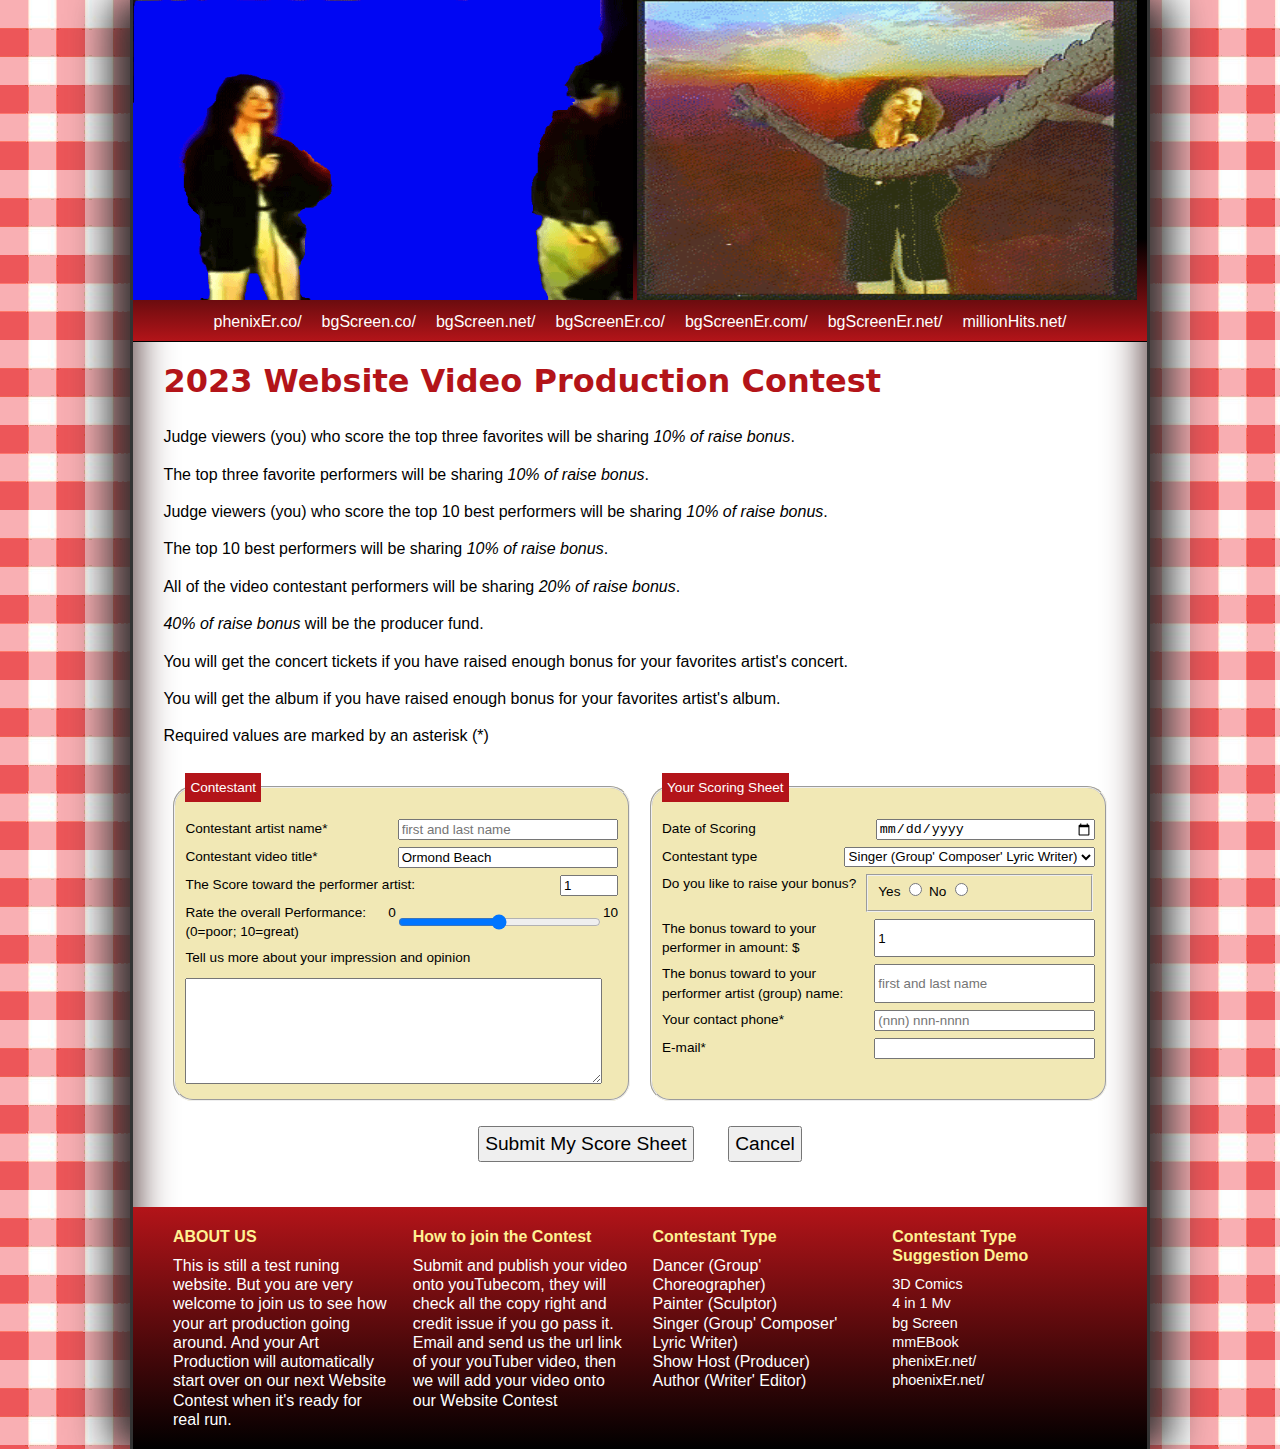
==== index.html @ 4c0b6053 "wvc" ====
<!DOCTYPE html>
<html lang="en">
<head>
   <!--
      New Perspectives on HTML5 and CSS3, 8th Edition
      Tutorial 7
      Tutorial Case

      website video contest Form
      Author: Jerome Yang
      Date:   12/03/22

      Filename:   rb_survey.html

   -->
   
   <meta charset="utf-8" />
   <meta name="viewport" content="width=device-width, initial-scale=1" />
   <title>website video contest</title>
   <link href="rb_reset.css" rel="stylesheet" />
   <link href="rb_styles.css" rel="stylesheet" />
   <link href="rb_forms.css" rel="stylesheet" />	
   <script src="rb_formsubmit.js"></script>
</head>

<body>
   <header>
      <img src="DragonTVgoodmanB.gif"  width="500px" height="300px"  alt="groups" id="goodmansimg"  />
	   <img src="groups.gif"  width="500px" height="300px"  alt="groups" id="groupsimg"  />
      <nav> <a id="navicon" href="#"><img src="rb_navicon.png" alt="" /></a>
         <ul>
            <li><a href="http://phenixer.co/">phenixEr.co/</a></li>
            <li><a href="https://bgscreen.co/">bgScreen.co/</a></li>
            <li><a href="https://bgscreen.net/">bgScreen.net/</a></li>
            <li><a href="https://bgscreener.co/">bgScreenEr.co/</a></li>
            <li><a href="https://bgscreener.com/">bgScreenEr.com/</a></li>
            <li><a href="http://bgscreener.net/">bgScreenEr.net/</a></li>
            <li><a href="https://millionhits.net/">millionHits.net/</a></li>
         </ul>
      </nav>
   </header>
   <section>

      <h1>2023 Website Video Production Contest</h1>
	   
      <p>Judge viewers (you) who score the top three favorites
         will be sharing <em>10% of raise bonus</em>. </p>
      <p>The top three favorite performers
         will be sharing <em>10% of raise bonus</em>. </p>
	  <p>Judge viewers (you) who score the top 10 best performers
         will be sharing <em>10% of raise bonus</em>. </p>
	  <p>The top 10 best performers
         will be sharing <em>10% of raise bonus</em>. </p>
	   <p>All of the video contestant performers
         will be sharing <em>20% of raise bonus</em>. </p>
	   <p><em>40% of raise bonus</em> will be the producer fund.</p>
		<p>You will get the concert tickets if you have raised enough bonus 
			for your favorites artist's concert. </p>
	   <p>You will get the album if you have raised enough bonus 
			for your favorites artist's album. </p>
	   
	   
      <p>Required values are marked by an asterisk (*)</p>
	   
	  <form id="survey" action="http://www.example.com/redball/survey" method="post" >
		  
 <fieldset id="custInfo">
<legend>Contestant</legend>
	 	 
<div class="formRow">
<label for="name">Contestant artist name*</label>
<input name="custName" id="name" type="text" placeholder="first and last name" required />
</div>
	 

<div class="formRow">
<label for="title">Contestant video title*</label>
<input name="custTitle" id="title" type="text"  value="Ormond Beach" />
</div>
	 

 <div class="formRow">
<label for="dineSpin">The Score toward the performer artist:</label>
<input name="dineOut" id="dineSpin" type="number"
value="1" step="1" min="1" max="99" />
</div>

  <div class="formRow">
<label for="rangeBox">Rate the overall Performance:<br />
(0=poor; 10=great)</label>
0
<input name="serviceRate" id="rangeBox" type="range"
value="5" step="1" min="0" max="10" />
10
</div>
		  
	<label for="commBox">Tell us more about your
impression and opinion</label>
<textarea name="custExp" id="commBox"></textarea>
		  
</fieldset>
		  
<fieldset id="expInfo">
	<legend>Your Scoring Sheet</legend>
	<div class="formRow">
<label for="visit">Date of Scoring</label>
<input name="visitDate" id="visit" type="date" />
</div>
	
	<div class="formRow">
<label for="order">Contestant type</label>
<select name="orderType" id="order">
<option value="order1">Dancer (Group' Choreographer)</option>
<option value="order2">Painter (Sculptor)</option>
<option value="order3" selected>Singer (Group' Composer' Lyric Writer)</option>
<option value="order4">Show Host (Producer)</option>
	<option value="order5">Author (Writer' Editor)</option>
</select>
</div>
		 	   
		  <div class="formRow">
<label>Do you like to raise your bonus?</label>
<fieldset class="optGroup">
<label for="cYes">Yes</label>
<input name="oCorrect" id="cYes" value="yes"
type="radio" />
<label for="cNo">No</label>
<input name="oCorrect" id="cNo" value="no"
type="radio" />
</fieldset>
</div>
	
<div class="formRow">
<label for="bonusSpin">The bonus toward to your performer in amount: $</label>
<input name="bonusOut" id="bonusSpin" type="number"
value="1" step="1" min="1" max="9999" />
</div>
	
<div class="formRow">
<label for="name">The bonus toward to your performer artist (group) name:</label>
<input name="favorName" id="contestantName" type="text" placeholder="first and last name"  />
</div>
	  

	 <div class="formRow">
<label for="phone">Your contact phone*</label>
<input name="custPhone" id="phone" type="tel" placeholder="(nnn) nnn-nnnn" />
</div>
	 
<div class="formRow">
<label for="mail">E-mail*</label>
<input name="custEmail" id="mail" type="email" required />
</div>
	 
</fieldset>
		
	   
	   <div id="buttons">
<input type="submit" value="Submit My Score Sheet" />
<input type="reset" value="Cancel" />
</div>
      </form>
     
   </section>
   <footer>
      <h1>ABOUT US</h1>
      This is still a test runing website. But you are very welcome to join us to see how your art production going around.
	   And your Art Production will automatically start over on our next Website Contest when it's ready for real run.
      <h1>How to join the Contest</h1>
      Submit and publish your video onto youTubecom, they will check all the copy right and credit issue if you go pass it.
	   Email and send us the url link of your youTuber video, then we will add your video onto our Website Contest
      <h1>Contestant Type</h1>
Dancer (Group' Choreographer)<br />
Painter (Sculptor)<br />
Singer (Group' Composer' Lyric Writer)<br />
Show Host (Producer)<br />
Author (Writer' Editor)<br />
    
      <h1>Contestant Type Suggestion Demo</h1>
      <a href="#">3D Comics</a> <a href="#">4 in 1 Mv</a> <a href="#">bg Screen</a> <a href="#">mmEBook</a> <a href="https://phenixer.net/">phenixEr.net/</a> <a href="https://phoenixer.net/">phoenixEr.net/</a> 
	   
   </footer>
</body>
</html>
---- rb_styles.css ----
@charset "utf-8";

/*
   New Perspectives on HTML5 and CSS3, 8th Edition
   Tutorial 7
   Tutorial Case

   Red Ball Pizza General Style Sheet
  
   Filename: rb_styles.css

*/


/* HTML and Body styles */

html {
   background: rgb(246, 174, 176) url(rb_background.png);
   font-family: Verdana, Geneva, sans-serif;
   height: 100%;
}

body {
   background-color: white;
   box-shadow: rgb(51, 51, 51) 20px 0px 40px,  rgb(51, 51, 51) -20px 0px 40px,
               inset rgb(51, 21, 21) 0px 0px 40px;
   border-left: 3px solid rgb(51, 51, 51);
   border-right: 3px solid rgb(51, 51, 51);
   min-height: 100%;  
   margin: 0px auto;
   min-width: 320px;
   max-width: 1020px;  
   width: 100%;
}


/* Header styles */

header img#logoimg {
   width: 100%;
}

header {
   background: linear-gradient(to bottom, black 70%, rgb(179, 20, 25));
   border-bottom: 1px solid rgb(0, 0, 0);
   color: white;
}



/* Navigation list styles */

header nav ul li {
   font-size: 1.0em; 
   line-height: 2.3em; 
   height: 2.3em;
   padding: 0px 10px;
}

header nav ul li a {
   color: white;
   display: block;
   width: 100%;
}

header nav ul li a:hover {
   color: rgb(249, 209, 17);
}

a#navicon {
   display: none;
}


section {
   margin: 30px 3%;
}

section h1 {
   font-family: Segoe, "Segoe UI", "DejaVu Sans", "Trebuchet MS", Verdana, sans-serif;
   font-size: 2.0em;
   color: rgb(179, 20, 25);
   margin-bottom: 35px;
}

section p {
   line-height: 1.4em;
   margin: 15px 0px;
}



/* Footer styles */   

footer {
   color: white;    
   background: linear-gradient(to bottom, rgb(179, 20, 25), black);   
   -moz-column-width: 200px;
   -webkit-column-width: 200px;
    column-width: 200px;

   -moz-column-gap: 25px;
   -webkit-column-gap: 25px;
    column-gap: 25px;
    
    padding: 20px 40px;
  
}

footer h1 {
   color: rgb(255, 241, 147);   
   font-size: 1em;
   margin: 10px 0px;
}

footer h1:first-of-type {
   margin-top: 0px;
}

footer a {
   display: block;
   color: white;
   text-decoration: none;
   font-size: 0.9em;
}

footer a:hover {
   text-decoration: underline;
}

footer address {
   margin-top: 30px;
   font-style: normal;
}

/* ===============================
   Mobile Styles: 0px to 640px 
   ===============================
*/
@media only screen and (max-width: 640px) {

   
   a#navicon {
      display: block;
   }
   
   header nav ul {
      display: none;
   }
   
   header nav ul li {
      font-size: 1em;
      line-height: 1.3em;
      height: 1.3em;
   }
   
   a#navicon:hover+ul, header nav ul:hover {
      display: block;
   }
   
   section h1 {
      font-size: 1.5em;
   }
   
   section p {
      font-size: 0.9em;
   }
}

/* =============================================
   Tablet and Desktop Styles: greater than 640px
   =============================================
*/
@media only screen and (min-width: 641px) {

   body header nav ul {
      display: -webkit-flex;
      display: flex;
      -webkit-flex-flow: row nowrap;
      flex-flow: row nowrap;
      -webkit-justify-content: center;
      justify-content: center;
   }
   
   body header nav ul li {
      -webkit-flex: 0 1 auto;
      flex: 0 1 auto;
   }
}
---- rb_forms.css ----
/*
   New Perspectives on HTML5 and CSS3, 8th Edition
   Tutorial 7
   Tutorial Case

   Survey Forms Style Sheet
   Author: Jerome Yang
   Date:   11/29/2022

   Filename:         rb_forms.css

*/

/* Form Layout Styles */
form#survey {
display: flex;
flex-flow: row wrap;
}
form#survey > fieldset {
background-color: rgb(241, 232, 181);
border-radius: 20px;
flex: 1 1 300px;
font-size: 0.85em;
padding: 10px;
margin: 10px;
}
div.formRow {
display: flex;
flex-flow: row wrap;
margin: 7px 0px;
}

div.formRow > * {
flex: 1 1 150px;
}

/* Legend Styles */

legend {
background-color: rgb(179, 20, 25);
color: white;
padding: 5px;
}

/* Text Area Styles */

textarea {
margin-top: 10px;
height: 100px;
width: 95%;
}

/* Spinner Styles */

div.formRow > input#dineSpin {
flex: 0 0 50px;
}

/* Form Button Styles */

div#buttons {
text-align: center;
width: 100%;
}

input[type='submit'], input[type='reset'] {
font-size: 1.2em;
padding: 5px;
margin: 15px;
}

/* Validation Styles */
input:focus, select:focus, textarea:focus {
background-color: rgb(220, 255, 220);
}

input#name:focus:valid,
input#zip:focus:valid,
input#phone:focus:valid,
input#mail:focus:valid {
background: rgb(220, 255, 220) url(rb_valid.png) bottom
right/contain no-repeat;
}

input#name:focus:invalid,
input#zip:focus:invalid,
input#phone:focus:invalid,
input#mail:focus:invalid {
background: rgb(255, 232, 233) url(rb_invalid.png) bottom
right/contain no-repeat;
}
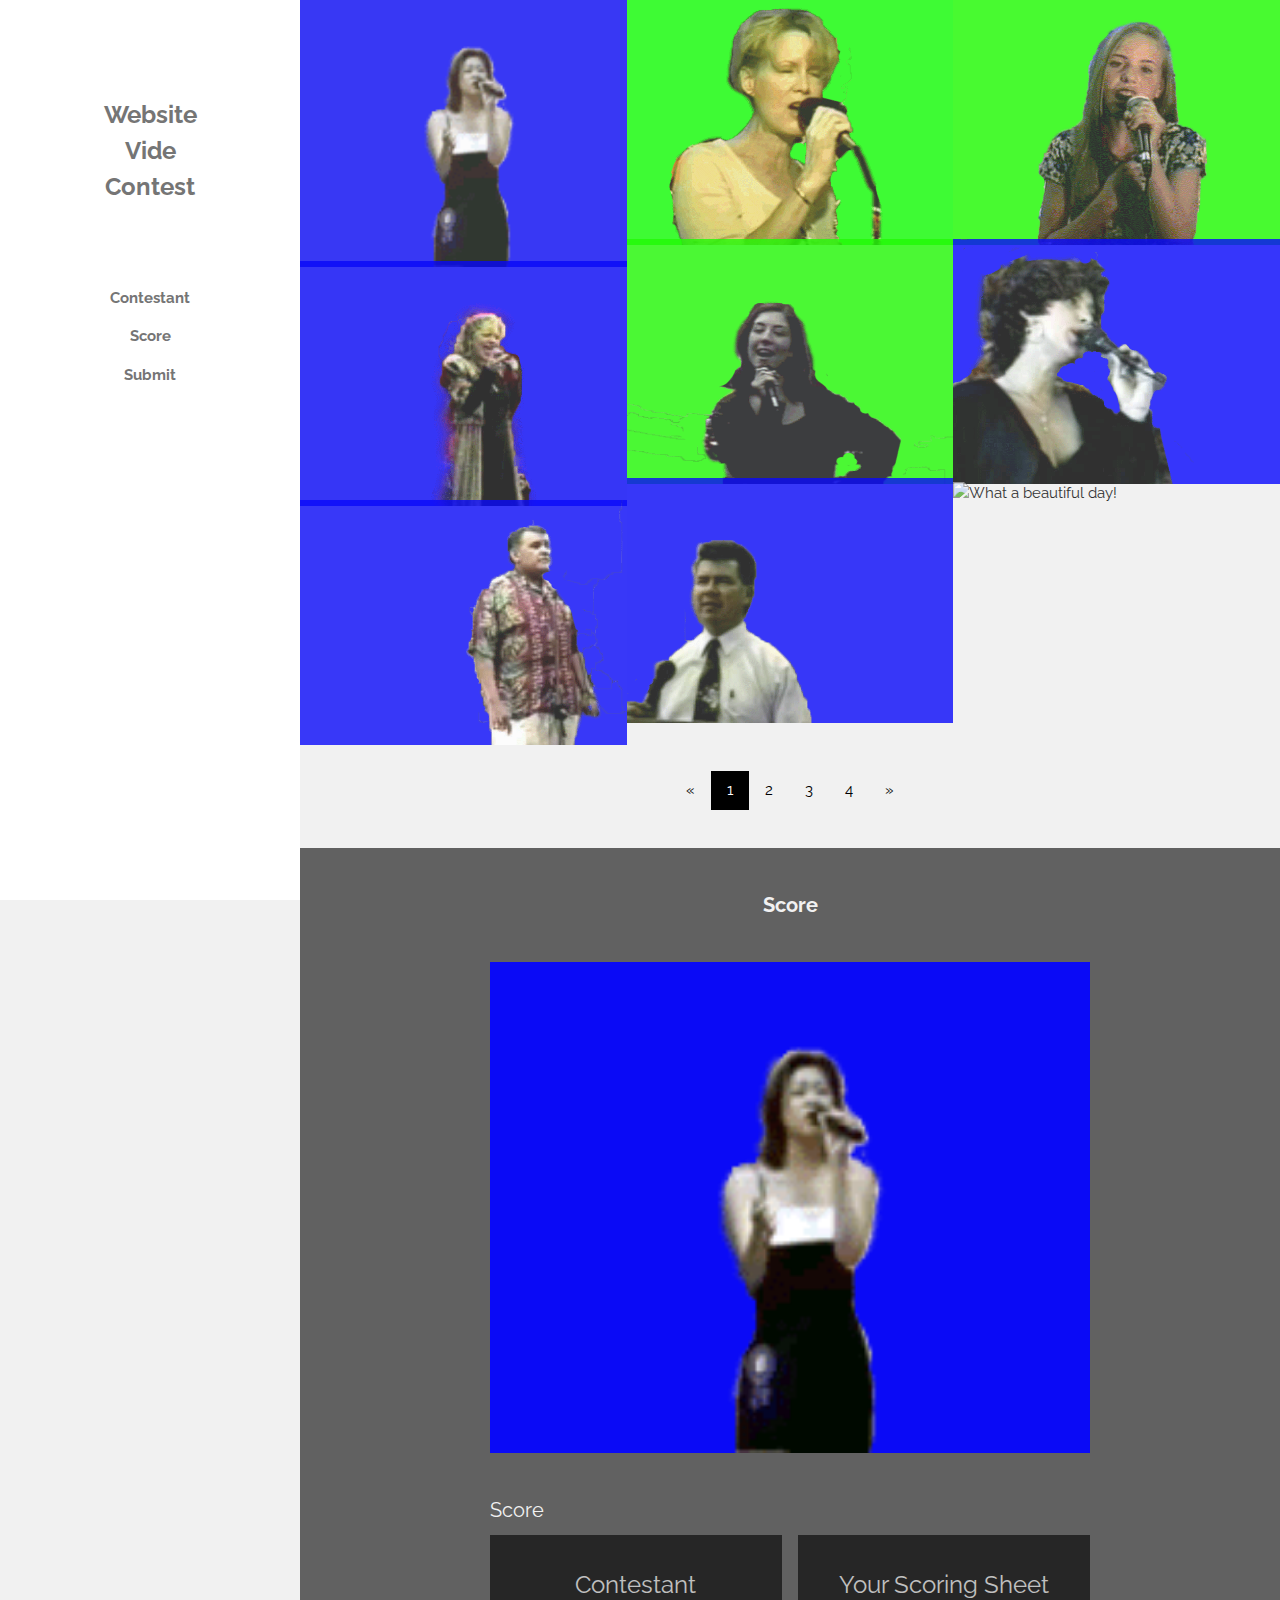
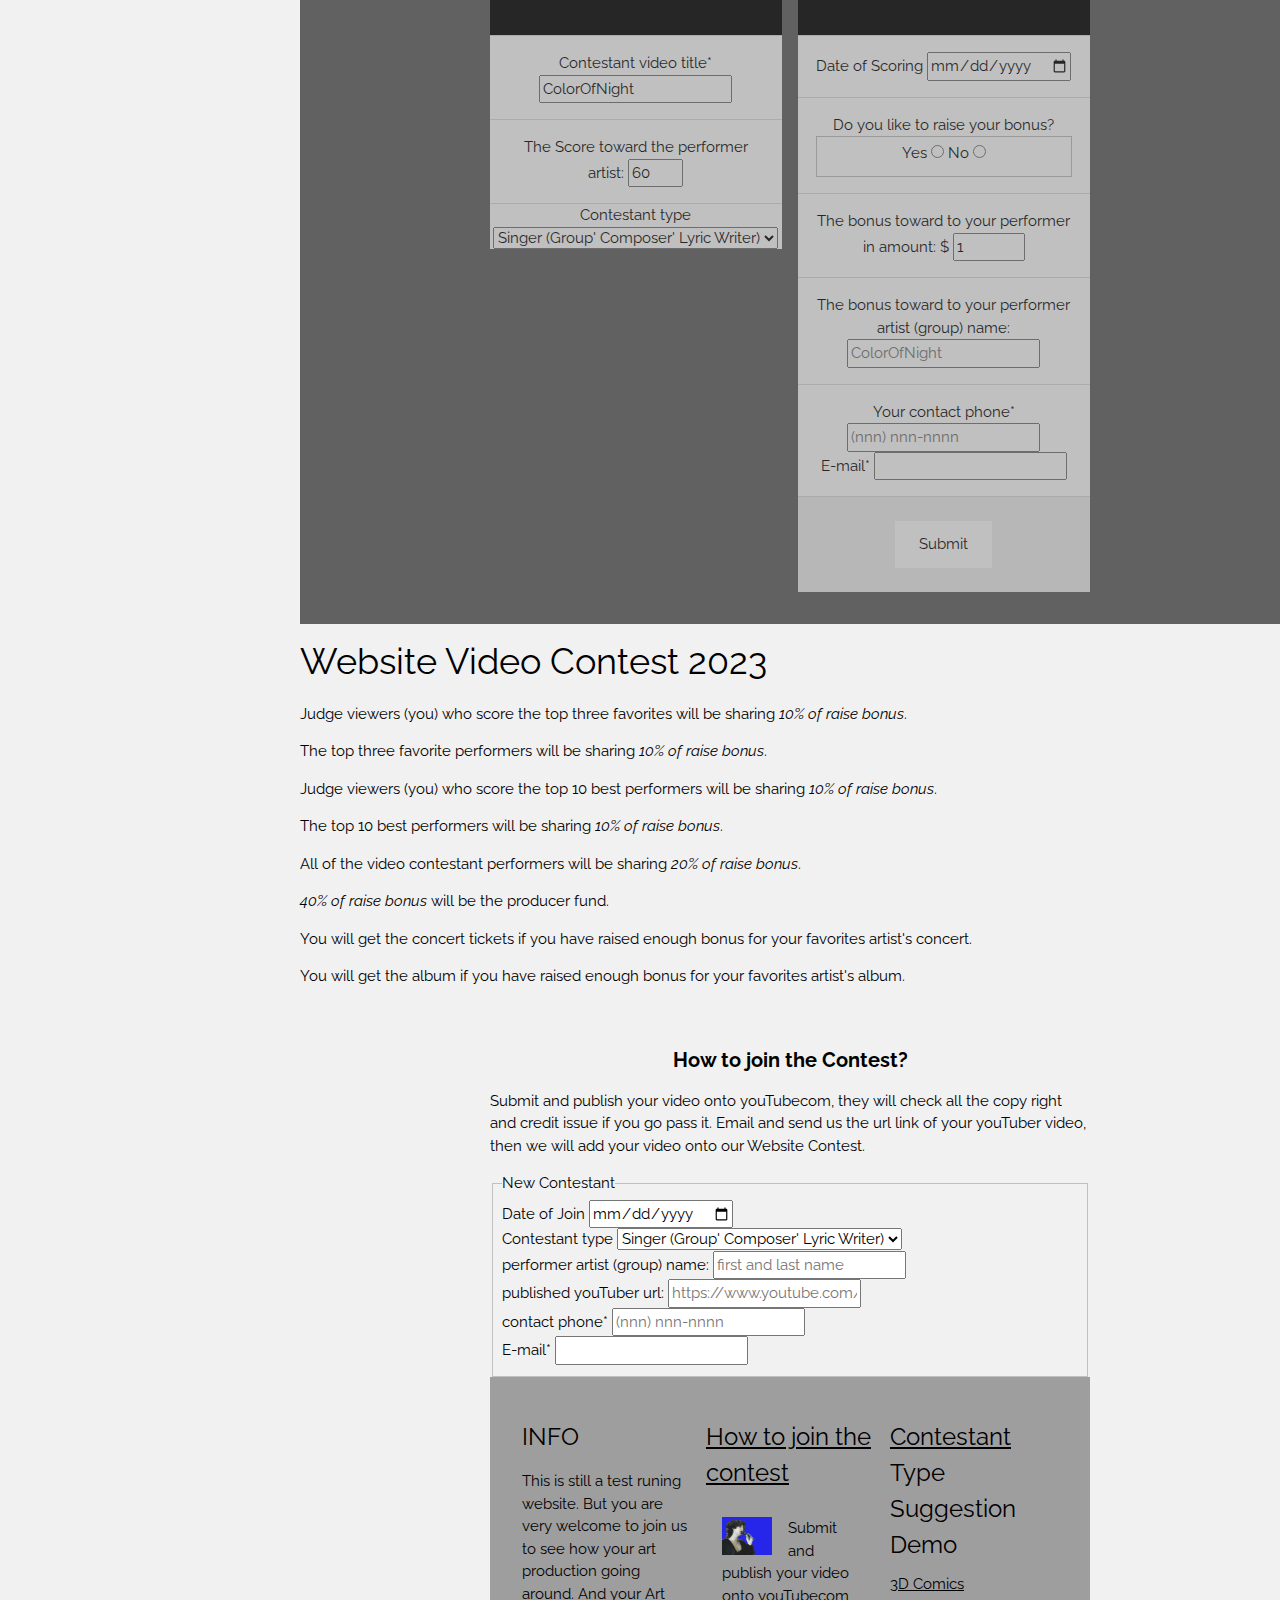
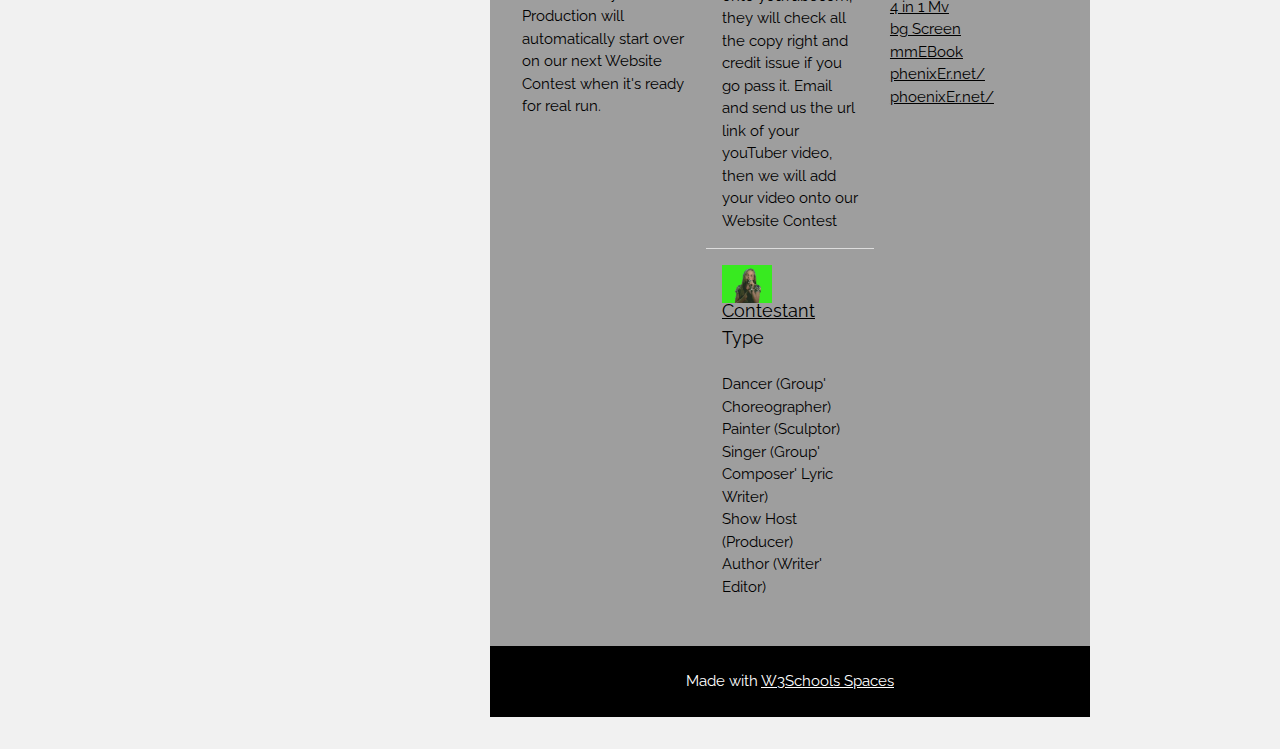
==== commit 315f25d9: "Add files via upload" ====
--- a/index.html
+++ b/index.html
@@ -1,124 +1,157 @@
 <!DOCTYPE html>
 <html lang="en">
-<head>
-   <!--
-      New Perspectives on HTML5 and CSS3, 8th Edition
-      Tutorial 7
-      Tutorial Case
-
-      website video contest Form
-      Author: Jerome Yang
-      Date:   12/03/22
-
-      Filename:   rb_survey.html
-
-   -->
-   
-   <meta charset="utf-8" />
-   <meta name="viewport" content="width=device-width, initial-scale=1" />
-   <title>website video contest</title>
-   <link href="rb_reset.css" rel="stylesheet" />
-   <link href="rb_styles.css" rel="stylesheet" />
-   <link href="rb_forms.css" rel="stylesheet" />	
-   <script src="rb_formsubmit.js"></script>
-</head>
-
-<body>
-   <header>
-      <img src="DragonTVgoodmanB.gif"  width="500px" height="300px"  alt="groups" id="goodmansimg"  />
-	   <img src="groups.gif"  width="500px" height="300px"  alt="groups" id="groupsimg"  />
-      <nav> <a id="navicon" href="#"><img src="rb_navicon.png" alt="" /></a>
-         <ul>
-            <li><a href="http://phenixer.co/">phenixEr.co/</a></li>
-            <li><a href="https://bgscreen.co/">bgScreen.co/</a></li>
-            <li><a href="https://bgscreen.net/">bgScreen.net/</a></li>
-            <li><a href="https://bgscreener.co/">bgScreenEr.co/</a></li>
-            <li><a href="https://bgscreener.com/">bgScreenEr.com/</a></li>
-            <li><a href="http://bgscreener.net/">bgScreenEr.net/</a></li>
-            <li><a href="https://millionhits.net/">millionHits.net/</a></li>
-         </ul>
-      </nav>
-   </header>
-   <section>
-
-      <h1>2023 Website Video Production Contest</h1>
-	   
-      <p>Judge viewers (you) who score the top three favorites
-         will be sharing <em>10% of raise bonus</em>. </p>
-      <p>The top three favorite performers
-         will be sharing <em>10% of raise bonus</em>. </p>
-	  <p>Judge viewers (you) who score the top 10 best performers
-         will be sharing <em>10% of raise bonus</em>. </p>
-	  <p>The top 10 best performers
-         will be sharing <em>10% of raise bonus</em>. </p>
-	   <p>All of the video contestant performers
-         will be sharing <em>20% of raise bonus</em>. </p>
-	   <p><em>40% of raise bonus</em> will be the producer fund.</p>
-		<p>You will get the concert tickets if you have raised enough bonus 
-			for your favorites artist's concert. </p>
-	   <p>You will get the album if you have raised enough bonus 
-			for your favorites artist's album. </p>
-	   
-	   
-      <p>Required values are marked by an asterisk (*)</p>
-	   
-	  <form id="survey" action="http://www.example.com/redball/survey" method="post" >
-		  
- <fieldset id="custInfo">
-<legend>Contestant</legend>
-	 	 
-<div class="formRow">
-<label for="name">Contestant artist name*</label>
-<input name="custName" id="name" type="text" placeholder="first and last name" required />
-</div>
-	 
-
+    <head>
+        <title>W3.CSS Template</title>
+        <meta charset="UTF-8">
+        <meta name="viewport" content="width=device-width, initial-scale=1">
+        <link rel="stylesheet" href="https://www.w3schools.com/w3css/4/w3.css">
+        <link rel="stylesheet" href="https://fonts.googleapis.com/css?family=Raleway">
+        <style>
+            body,
+            h1,
+            h2,
+            h3,
+            h4,
+            h5 {
+                font-family: "Raleway", sans-serif
+            }
+
+            .w3-third img {
+                margin-bottom: -6px;
+                opacity: 0.8;
+                cursor: pointer
+            }
+
+            .w3-third img:hover {
+                opacity: 1
+            }
+        </style>
+    </head>
+<body class="w3-light-grey w3-content" style="max-width:1600px">
+
+    <!-- Sidebar/menu -->
+    <nav class="w3-sidebar w3-bar-block w3-white w3-animate-left w3-text-grey w3-collapse w3-top w3-center"
+        style="z-index:3;width:300px;font-weight:bold" id="mySidebar"><br>
+        <h3 class="w3-padding-64 w3-center"><b>Website<br>Vide<br>Contest</b></h3>
+        <a href="javascript:void(0)" onclick="w3_close()"
+            class="w3-bar-item w3-button w3-padding w3-hide-large">CLOSE</a>
+        <a href="#" onclick="w3_close()" class="w3-bar-item w3-button">Contestant</a>
+        <a href="#score" onclick="w3_close()" class="w3-bar-item w3-button">Score</a>
+        <a href="#contact" onclick="w3_close()" class="w3-bar-item w3-button">Submit</a>
+    </nav>
+
+    <!-- Top menu on small screens -->
+    <header class="w3-container w3-top w3-hide-large w3-white w3-xlarge w3-padding-16">
+        <span class="w3-left w3-padding">Website Video Contest</span>
+        <a href="javascript:void(0)" class="w3-right w3-button w3-white" onclick="w3_open()">☰</a>
+    </header>
+
+    <!-- Overlay effect when opening sidebar on small screens -->
+    <div class="w3-overlay w3-hide-large w3-animate-opacity" onclick="w3_close()" style="cursor:pointer"
+        title="close side menu" id="myOverlay"></div>
+
+    <!-- !PAGE CONTENT! -->
+    <div class="w3-main" style="margin-left:300px">
+
+        <!-- Push down content on small screens -->
+        <div class="w3-hide-large" style="margin-top:83px"></div>
+
+        <!-- Photo grid -->
+        <div class="w3-row">
+            <div class="w3-third">
+                <img src="./ColorOfNight.gif" style="width:100%" onclick="onClick(this)"
+                    alt="./ColorOfNight.gif ">
+                <img src="./GirlFriend.gif" style="width:100%" onclick="onClick(this)"
+                    alt="./GirlFriend.gif">
+                <img src="./HawaiiWeddingSong.gif" style="width:100%" onclick="onClick(this)" alt="./HawaiiWeddingSong.gif">
+            </div>
+
+            <div class="w3-third">
+                <img src="./HeartTrouble1.gif" style="width:100%" onclick="onClick(this)"
+                    alt="./HeartTrouble1.gif">
+                <img src="./HoneyImHome1.gif" style="width:100%" onclick="onClick(this)"
+                    alt="./HoneyImHome1.gif">
+                <img src="./IGotU.gif" style="width:100%" onclick="onClick(this)"
+                    alt="./IGotU.gif">
+            </div>
+
+            <div class="w3-third">
+                <img src="./Immortality.gif" style="width:100%" onclick="onClick(this)" alt="./Immortality.gif">
+                <img src="./people.gif" style="width:100%" onclick="onClick(this)" alt="./people.gif">
+                <img src="https://www.w3schools.com/w3images/closegirl.jpg" style="width:100%" onclick="onClick(this)" alt="What a beautiful day!">
+            </div>
+        </div>
+
+        <!-- Pagination -->
+        <div class="w3-center w3-padding-32">
+            <div class="w3-bar">
+                <a href="#" class="w3-bar-item w3-button w3-hover-black">«</a>
+                <a href="#" class="w3-bar-item w3-black w3-button">1</a>
+                <a href="#" class="w3-bar-item w3-button w3-hover-black">2</a>
+                <a href="#" class="w3-bar-item w3-button w3-hover-black">3</a>
+                <a href="#" class="w3-bar-item w3-button w3-hover-black">4</a>
+                <a href="#" class="w3-bar-item w3-button w3-hover-black">»</a>
+            </div>
+        </div>
+
+        <!-- Modal for full size images on click-->
+        <div id="modal01" class="w3-modal w3-black" style="padding-top:0" onclick="this.style.display='none'">
+            <span class="w3-button w3-black w3-xlarge w3-display-topright">×</span>
+            <div class="w3-modal-content w3-animate-zoom w3-center w3-transparent w3-padding-64">
+                <img id="img01" class="w3-image">
+                <p id="caption"></p>
+            </div>
+        </div>
+
+        <!-- Score section -->
+        <div class="w3-container w3-dark-grey w3-center w3-text-light-grey w3-padding-32" id="score">
+            <h4><b>Score</b></h4>
+            <img src="./ColorOfNight.gif" alt="Me" class="w3-image w3-padding-32" width="600" height="650">
+            <div class="w3-content w3-justify" style="max-width:600px">
+                <h4>Score </h4>
+
+      <div class="w3-row-padding" style="margin:0 -16px">
+                    <div class="w3-half w3-margin-bottom">
+                        <ul class="w3-ul w3-white w3-center w3-opacity w3-hover-opacity-off">
+                            <li class="w3-black w3-xlarge w3-padding-32">Contestant</li>
+<li class="w3-padding-16">
 <div class="formRow">
 <label for="title">Contestant video title*</label>
-<input name="custTitle" id="title" type="text"  value="Ormond Beach" />
-</div>
-	 
-
- <div class="formRow">
+<input name="custTitle" id="title" type="text"  value="ColorOfNight" />
+</div>
+</li>
+                            <li class="w3-padding-16">
+<div class="formRow">
 <label for="dineSpin">The Score toward the performer artist:</label>
 <input name="dineOut" id="dineSpin" type="number"
-value="1" step="1" min="1" max="99" />
-</div>
-
-  <div class="formRow">
-<label for="rangeBox">Rate the overall Performance:<br />
-(0=poor; 10=great)</label>
-0
-<input name="serviceRate" id="rangeBox" type="range"
-value="5" step="1" min="0" max="10" />
-10
-</div>
-		  
-	<label for="commBox">Tell us more about your
-impression and opinion</label>
-<textarea name="custExp" id="commBox"></textarea>
-		  
-</fieldset>
-		  
-<fieldset id="expInfo">
-	<legend>Your Scoring Sheet</legend>
-	<div class="formRow">
-<label for="visit">Date of Scoring</label>
-<input name="visitDate" id="visit" type="date" />
-</div>
-	
-	<div class="formRow">
+value="60" step="1" min="1" max="99" />
+</div>
+                            </li>
+<div class="formRow">
 <label for="order">Contestant type</label>
 <select name="orderType" id="order">
 <option value="order1">Dancer (Group' Choreographer)</option>
 <option value="order2">Painter (Sculptor)</option>
 <option value="order3" selected>Singer (Group' Composer' Lyric Writer)</option>
 <option value="order4">Show Host (Producer)</option>
-	<option value="order5">Author (Writer' Editor)</option>
+<option value="order5">Author (Writer' Editor)</option>
 </select>
 </div>
-		 	   
-		  <div class="formRow">
+   
+                        </ul>
+                    </div>
+
+                    <div class="w3-half">
+                        <ul class="w3-ul w3-white w3-center w3-opacity w3-hover-opacity-off">
+                            <li class="w3-black w3-xlarge w3-padding-32">Your Scoring Sheet</li>
+ <li class="w3-padding-16">
+  <div class="formRow">
+<label for="visit">Date of Scoring</label>
+<input name="visitDate" id="visit" type="date" />
+</div>
+ </li>
+ <li class="w3-padding-16">                                
+ <div class="formRow">
 <label>Do you like to raise your bonus?</label>
 <fieldset class="optGroup">
 <label for="cYes">Yes</label>
@@ -129,56 +162,183 @@
 type="radio" />
 </fieldset>
 </div>
-	
+ </li>
+<li class="w3-padding-16">
 <div class="formRow">
 <label for="bonusSpin">The bonus toward to your performer in amount: $</label>
 <input name="bonusOut" id="bonusSpin" type="number"
 value="1" step="1" min="1" max="9999" />
 </div>
-	
+</li>
+ <li class="w3-padding-16">
 <div class="formRow">
 <label for="name">The bonus toward to your performer artist (group) name:</label>
-<input name="favorName" id="contestantName" type="text" placeholder="first and last name"  />
-</div>
-	  
-
-	 <div class="formRow">
+<input name="favorName" id="contestantName" type="text" placeholder="ColorOfNight"  />
+</div>
+ </li>
+                            <li class="w3-padding-16">
+                     
+<div class="formRow">
 <label for="phone">Your contact phone*</label>
 <input name="custPhone" id="phone" type="tel" placeholder="(nnn) nnn-nnnn" />
-</div>
-	 
+</div>  
 <div class="formRow">
 <label for="mail">E-mail*</label>
 <input name="custEmail" id="mail" type="email" required />
 </div>
-	 
+                            </li>
+                            <li class="w3-light-grey w3-padding-24">
+                                <button class="w3-button w3-white w3-padding-large">Submit</button>
+                            </li>
+                        </ul>
+                    </div>
+                </div>
+            </div>
+        </div>
+
+                   <h1> Website Video Contest 2023</h1>
+       
+      <p>Judge viewers (you) who score the top three favorites
+         will be sharing <em>10% of raise bonus</em>. </p>
+      <p>The top three favorite performers
+         will be sharing <em>10% of raise bonus</em>. </p>
+      <p>Judge viewers (you) who score the top 10 best performers
+         will be sharing <em>10% of raise bonus</em>. </p>
+      <p>The top 10 best performers
+         will be sharing <em>10% of raise bonus</em>. </p>
+       <p>All of the video contestant performers
+         will be sharing <em>20% of raise bonus</em>. </p>
+       <p><em>40% of raise bonus</em> will be the producer fund.</p>
+        <p>You will get the concert tickets if you have raised enough bonus
+            for your favorites artist's concert. </p>
+       <p>You will get the album if you have raised enough bonus
+            for your favorites artist's album. </p>
+        <!-- Contact section -->
+        <div class="w3-container w3-light-grey w3-padding-32 w3-padding-large" id="contact">
+            <div class="w3-content" style="max-width:600px">
+                <h4 class="w3-center"><b>How to join the Contest?</b></h4>
+                <p> Submit and publish your video onto youTubecom, they will check all the copy right and credit issue if you go pass it.
+       Email and send us the url link of your youTuber video, then we will add your video onto our Website Contest.
+                </p>
+
+ 
+<fieldset id="expInfo">
+    <legend>New Contestant</legend>
+    <div class="formRow">
+<label for="join">Date of Join</label>
+<input name="joinDate" id="join" type="date" />
+</div>
+   
+    <div class="formRow">
+<label for="order">Contestant type</label>
+<select name="orderType" id="order">
+<option value="order1">Dancer (Group' Choreographer)</option>
+<option value="order2">Painter (Sculptor)</option>
+<option value="order3" selected>Singer (Group' Composer' Lyric Writer)</option>
+<option value="order4">Show Host (Producer)</option>
+    <option value="order5">Author (Writer' Editor)</option>
+</select>
+</div>
+               
+
+<div class="formRow">
+<label for="name">performer artist (group) name:</label>
+<input name="favorName" id="contestantName" type="text" placeholder="first and last name"  />
+</div>
+     
+<div class="formRow">
+<label for="name">published youTuber url:</label>
+<input name="youTuberUrl" id="youTuber" type="url" placeholder="https://www.youtube.com/watch?v=veuYG9tzAg0"  />
+</div>
+
+     <div class="formRow">
+<label for="phone">contact phone*</label>
+<input name="custPhone" id="phone" type="tel" placeholder="(nnn) nnn-nnnn" />
+</div>
+     
+<div class="formRow">
+<label for="mail">E-mail*</label>
+<input name="contestantEmail" id="contestant" type="email" required />
+</div>
 </fieldset>
-		
-	   
-	   <div id="buttons">
-<input type="submit" value="Submit My Score Sheet" />
-<input type="reset" value="Cancel" />
-</div>
-      </form>
-     
-   </section>
-   <footer>
-      <h1>ABOUT US</h1>
-      This is still a test runing website. But you are very welcome to join us to see how your art production going around.
-	   And your Art Production will automatically start over on our next Website Contest when it's ready for real run.
-      <h1>How to join the Contest</h1>
-      Submit and publish your video onto youTubecom, they will check all the copy right and credit issue if you go pass it.
-	   Email and send us the url link of your youTuber video, then we will add your video onto our Website Contest
-      <h1>Contestant Type</h1>
+
+        <!-- Footer -->
+        <footer class="w3-container w3-padding-32 w3-grey">
+            <div class="w3-row-padding">
+                <div class="w3-third">
+                    <h3>INFO</h3>
+                    <p>
+                        This is still a test runing website. But you are very welcome to join us to see how your art production going around.
+       And your Art Production will automatically start over on our next Website Contest when it's ready for real run.
+                        </p>
+                </div>
+
+                <div class="w3-third">
+                    <h3>  <a href="#contact">How to join the contest</a></h3>
+                    <ul class="w3-ul">
+                        <li class="w3-padding-16 w3-hover-black">
+                            <img src="./people.gif" class="w3-left w3-margin-right" style="width:50px">
+                           
+                            <span>  Submit and publish your video onto youTubecom, they will check all the copy right and credit issue if you go pass it.
+       Email and send us the url link of your youTuber video, then we will add your video onto our Website Contest</span>
+                        </li>
+                        <li class="w3-padding-16 w3-hover-black">
+                            <img src="./Immortality.gif" class="w3-left w3-margin-right" style="width:50px">
+                            <span class="w3-large">  <a href="#">Contestant</a> Type</span><br>
+                            <br>
+                            <span>
 Dancer (Group' Choreographer)<br />
 Painter (Sculptor)<br />
 Singer (Group' Composer' Lyric Writer)<br />
 Show Host (Producer)<br />
 Author (Writer' Editor)<br />
-    
-      <h1>Contestant Type Suggestion Demo</h1>
-      <a href="#">3D Comics</a> <a href="#">4 in 1 Mv</a> <a href="#">bg Screen</a> <a href="#">mmEBook</a> <a href="https://phenixer.net/">phenixEr.net/</a> <a href="https://phoenixer.net/">phoenixEr.net/</a> 
-	   
-   </footer>
+                            </span>
+                        </li>
+                    </ul>
+                </div>
+
+                <div class="w3-third">
+                    <h3>   <a href="#">Contestant</a> Type Suggestion Demo</h3>
+                    <span>
+      <a href="#">3D Comics</a> <br />
+      <a href="#">4 in 1 Mv</a> <br />
+       <a href="#">bg Screen</a> <br />
+       <a href="#">mmEBook</a> <br />
+        <a href="https://phenixer.net/">phenixEr.net/</a> <br />
+        <a href="https://phoenixer.net/">phoenixEr.net/</a> <br />
+       </span>
+                </div>
+            </div>
+        </footer>
+
+        <div class="w3-black w3-center w3-padding-24">Made with <a href="https://www.w3schools.com/spaces" title="spaces" target="_blank" class="w3-hover-opacity">W3Schools Spaces</a></div>
+
+
+        <!-- End page content -->
+    </div>
+
+    <script>
+        // Script to open and close sidebar
+        function w3_open() {
+            document.getElementById("mySidebar").style.display = "block";
+            document.getElementById("myOverlay").style.display = "block";
+        }
+
+        function w3_close() {
+            document.getElementById("mySidebar").style.display = "none";
+            document.getElementById("myOverlay").style.display = "none";
+        }
+
+        // Modal Image Gallery
+        function onClick(element) {
+            document.getElementById("img01").src = element.src;
+            document.getElementById("modal01").style.display = "block";
+            var captionText = document.getElementById("caption");
+            captionText.innerHTML = element.alt;
+        }
+
+    </script>
+
 </body>
+
 </html>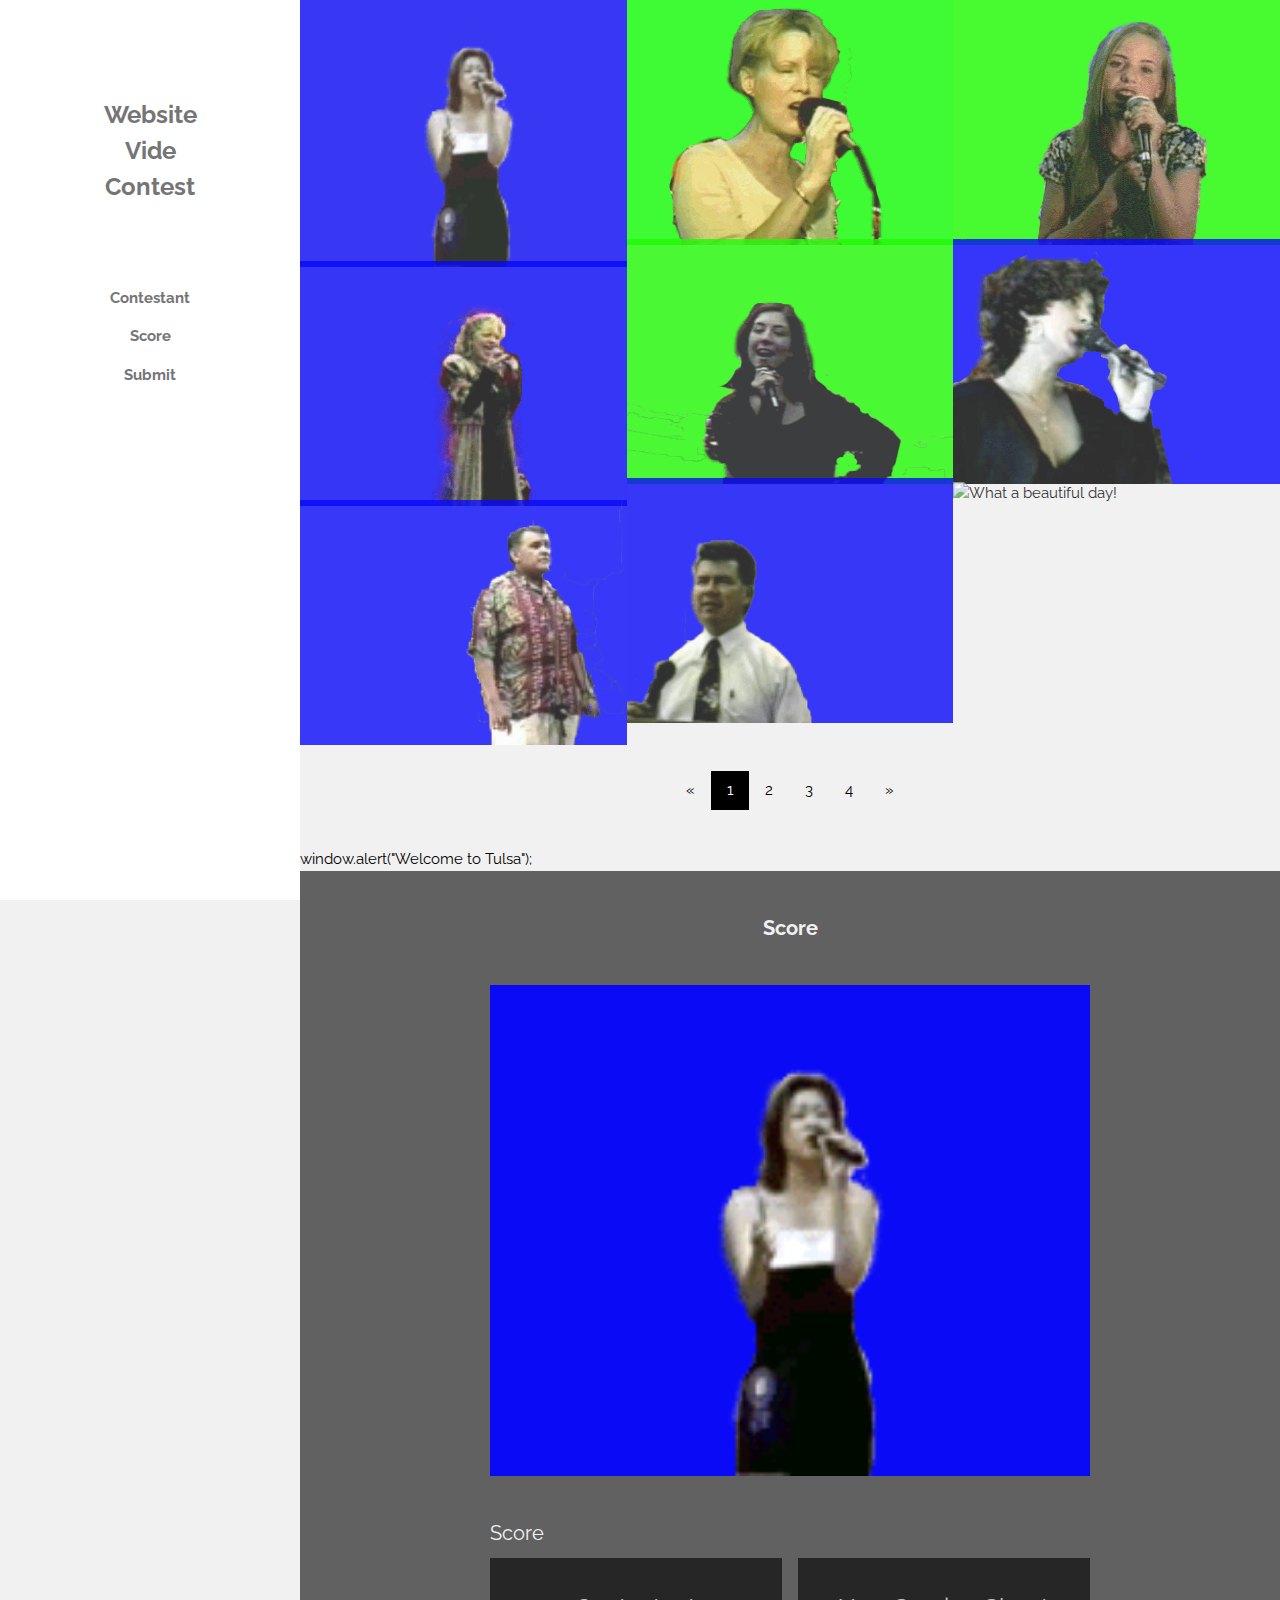
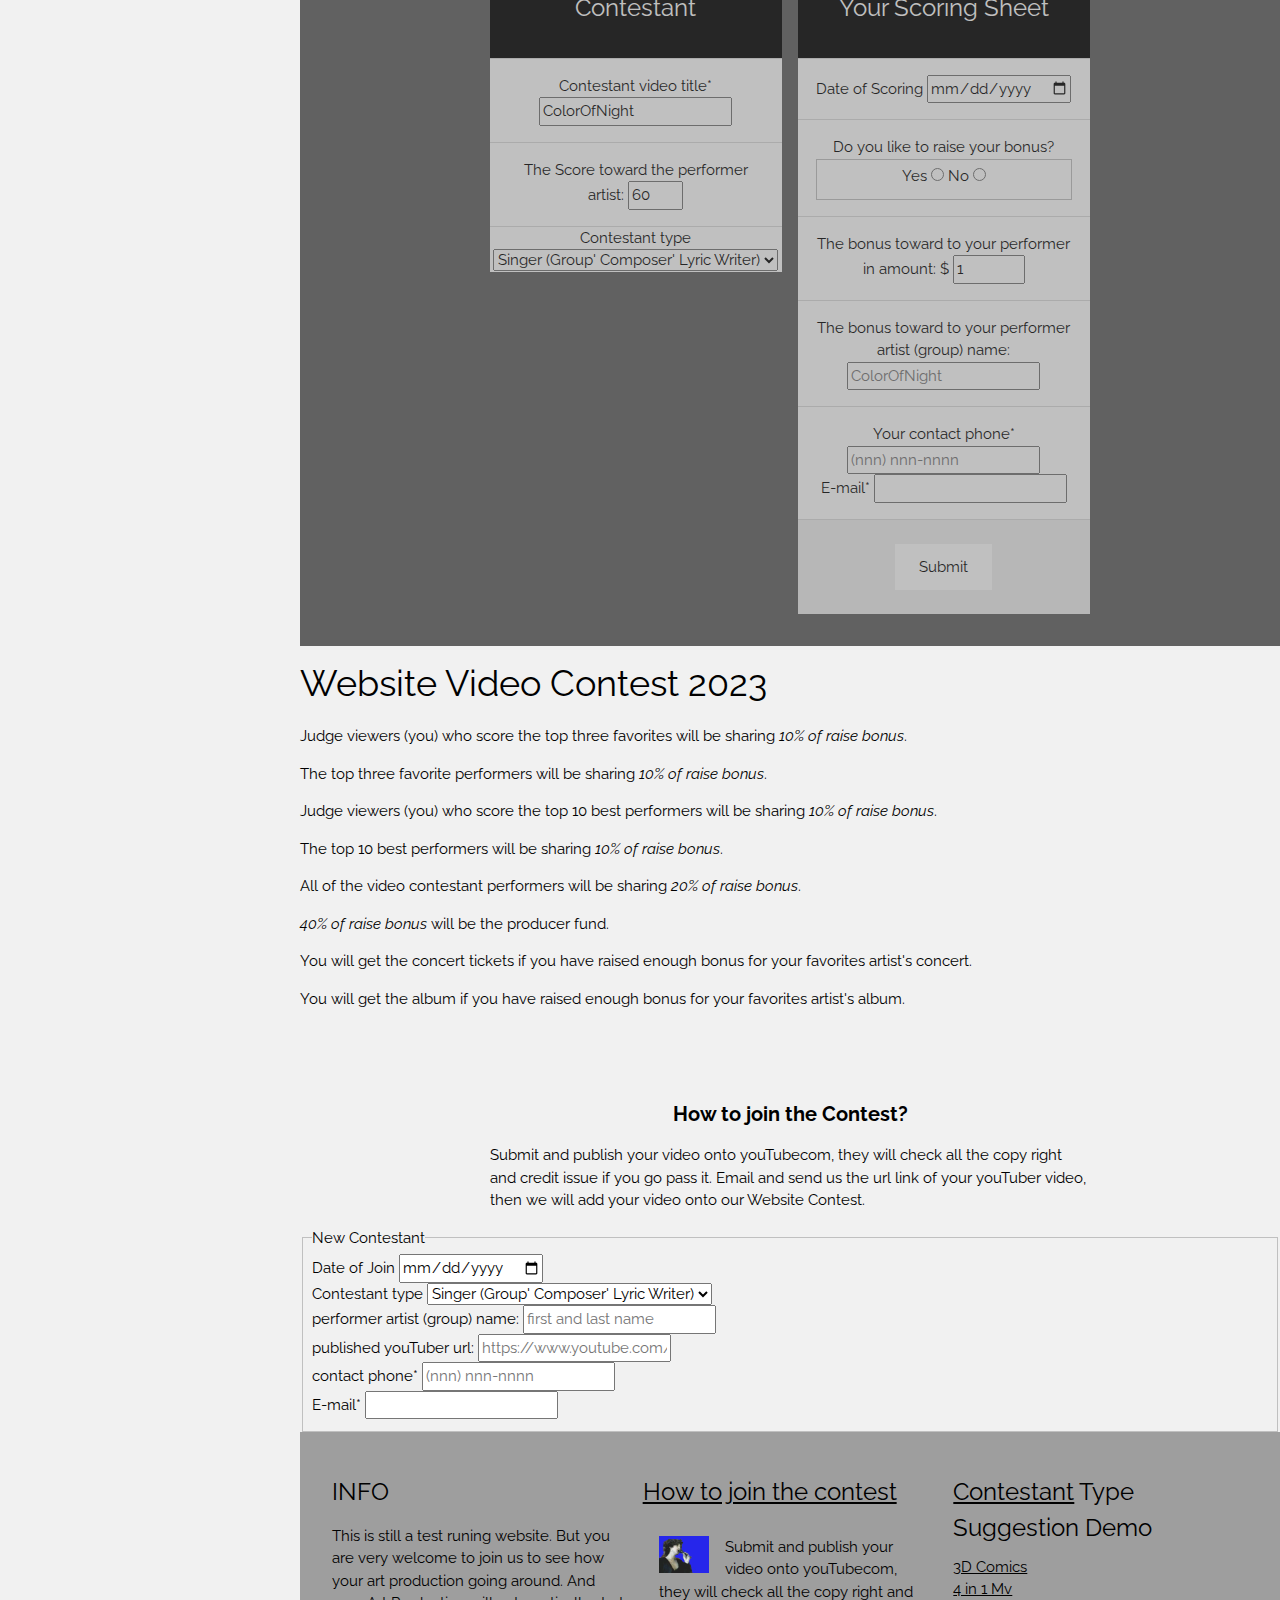
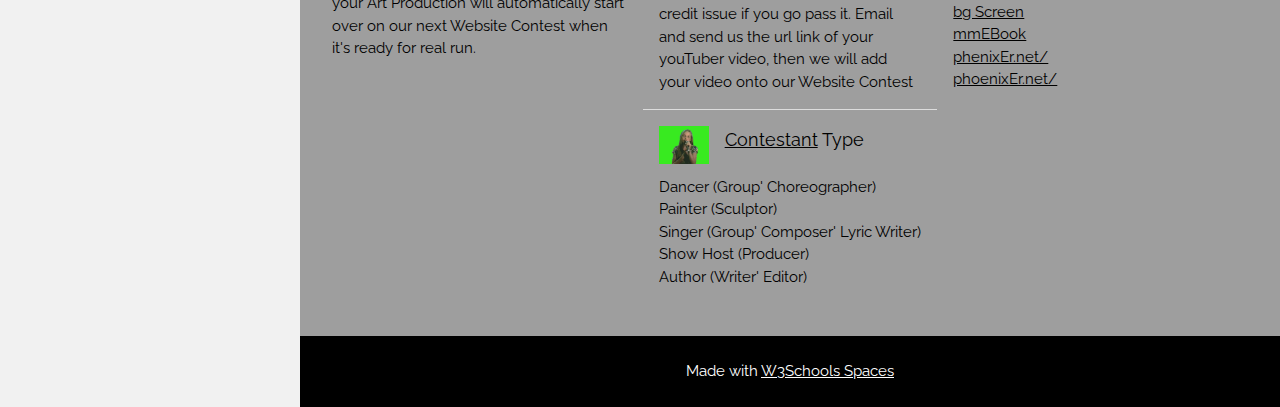
==== commit 90b9fab8: "Add files via upload" ====
--- a/index.html
+++ b/index.html
@@ -98,10 +98,12 @@
         <div id="modal01" class="w3-modal w3-black" style="padding-top:0" onclick="this.style.display='none'">
             <span class="w3-button w3-black w3-xlarge w3-display-topright">×</span>
             <div class="w3-modal-content w3-animate-zoom w3-center w3-transparent w3-padding-64">
-                <img id="img01" class="w3-image">
+         <img id="img01" class="w3-image" alt="">
                 <p id="caption"></p>
             </div>
         </div>
+		
+		window.alert("Welcome to Tulsa");
 
         <!-- Score section -->
         <div class="w3-container w3-dark-grey w3-center w3-text-light-grey w3-padding-32" id="score">
@@ -215,11 +217,13 @@
             for your favorites artist's album. </p>
         <!-- Contact section -->
         <div class="w3-container w3-light-grey w3-padding-32 w3-padding-large" id="contact">
+		</div>
             <div class="w3-content" style="max-width:600px">
                 <h4 class="w3-center"><b>How to join the Contest?</b></h4>
                 <p> Submit and publish your video onto youTubecom, they will check all the copy right and credit issue if you go pass it.
        Email and send us the url link of your youTuber video, then we will add your video onto our Website Contest.
                 </p>
+			</div>
 
  
 <fieldset id="expInfo">
@@ -230,20 +234,20 @@
 </div>
    
     <div class="formRow">
-<label for="order">Contestant type</label>
-<select name="orderType" id="order">
-<option value="order1">Dancer (Group' Choreographer)</option>
-<option value="order2">Painter (Sculptor)</option>
-<option value="order3" selected>Singer (Group' Composer' Lyric Writer)</option>
-<option value="order4">Show Host (Producer)</option>
-    <option value="order5">Author (Writer' Editor)</option>
+<label for="constant">Contestant type</label>
+<select name="constantType" id="constant">
+<option value="constant1">Dancer (Group' Choreographer)</option>
+<option value="constant2">Painter (Sculptor)</option>
+<option value="constant3" selected>Singer (Group' Composer' Lyric Writer)</option>
+<option value="constant4">Show Host (Producer)</option>
+    <option value="constant5">Author (Writer' Editor)</option>
 </select>
 </div>
                
 
 <div class="formRow">
 <label for="name">performer artist (group) name:</label>
-<input name="favorName" id="contestantName" type="text" placeholder="first and last name"  />
+<input name="favorName" id="contsantName" type="text" placeholder="first and last name"  />
 </div>
      
 <div class="formRow">
@@ -253,7 +257,7 @@
 
      <div class="formRow">
 <label for="phone">contact phone*</label>
-<input name="custPhone" id="phone" type="tel" placeholder="(nnn) nnn-nnnn" />
+<input name="custPhone" id="cstphone" type="tel" placeholder="(nnn) nnn-nnnn" />
 </div>
      
 <div class="formRow">
@@ -277,13 +281,13 @@
                     <h3>  <a href="#contact">How to join the contest</a></h3>
                     <ul class="w3-ul">
                         <li class="w3-padding-16 w3-hover-black">
-                            <img src="./people.gif" class="w3-left w3-margin-right" style="width:50px">
+      <img src="./people.gif" class="w3-left w3-margin-right" style="width:50px" alt="">
                            
                             <span>  Submit and publish your video onto youTubecom, they will check all the copy right and credit issue if you go pass it.
        Email and send us the url link of your youTuber video, then we will add your video onto our Website Contest</span>
                         </li>
                         <li class="w3-padding-16 w3-hover-black">
-                            <img src="./Immortality.gif" class="w3-left w3-margin-right" style="width:50px">
+    <img src="./Immortality.gif" class="w3-left w3-margin-right" style="width:50px" alt="">
                             <span class="w3-large">  <a href="#">Contestant</a> Type</span><br>
                             <br>
                             <span>
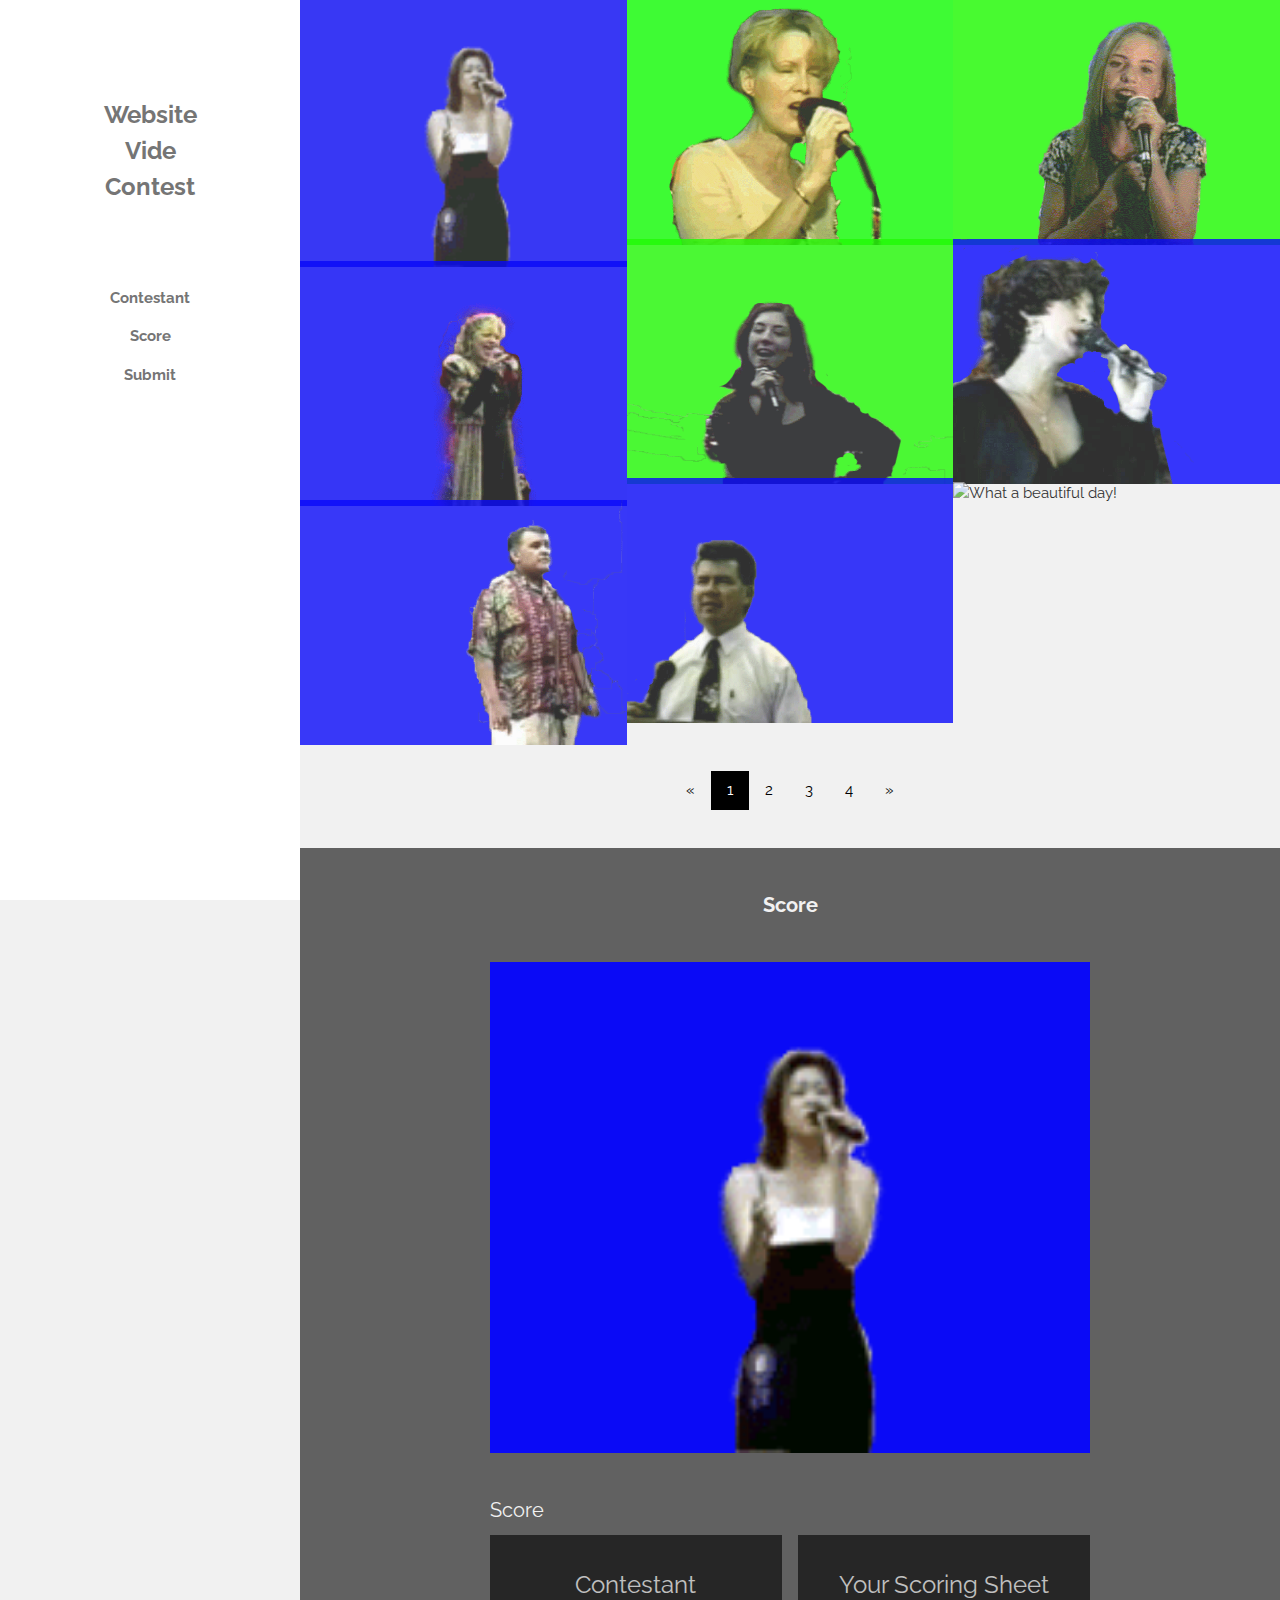
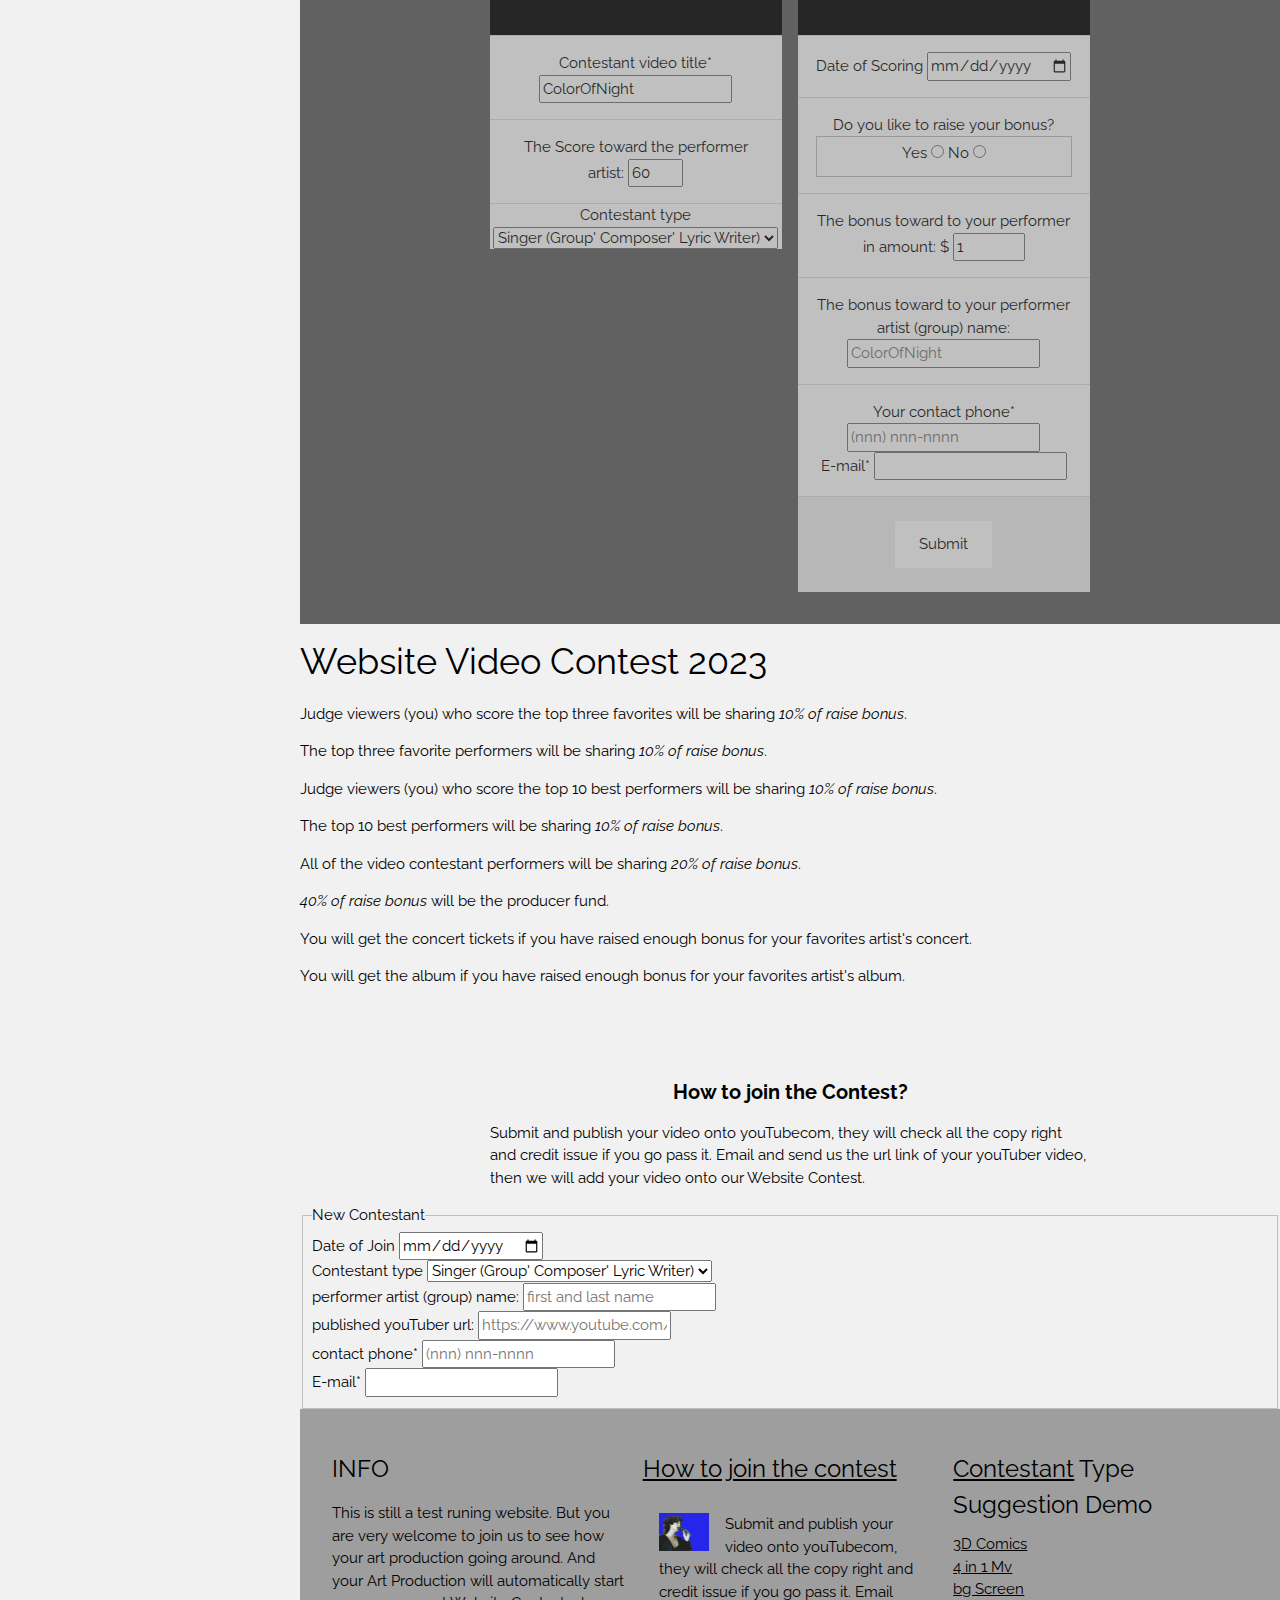
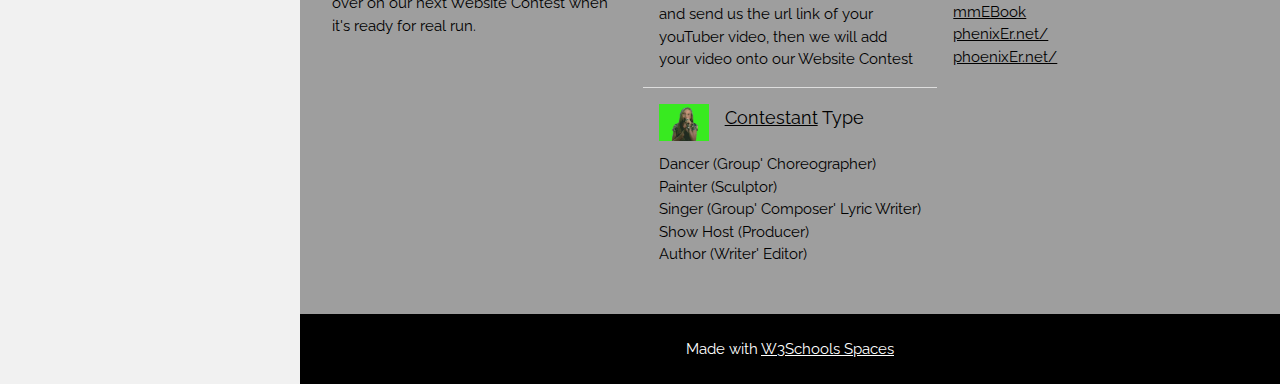
==== commit 77ae09ac: "Add files via upload" ====
--- a/index.html
+++ b/index.html
@@ -103,7 +103,7 @@
             </div>
         </div>
 		
-		window.alert("Welcome to Tulsa");
+	
 
         <!-- Score section -->
         <div class="w3-container w3-dark-grey w3-center w3-text-light-grey w3-padding-32" id="score">
@@ -339,6 +339,9 @@
             document.getElementById("modal01").style.display = "block";
             var captionText = document.getElementById("caption");
             captionText.innerHTML = element.alt;
+			
+				window.alert("Welcome to wvc");
+			
         }
 
     </script>
